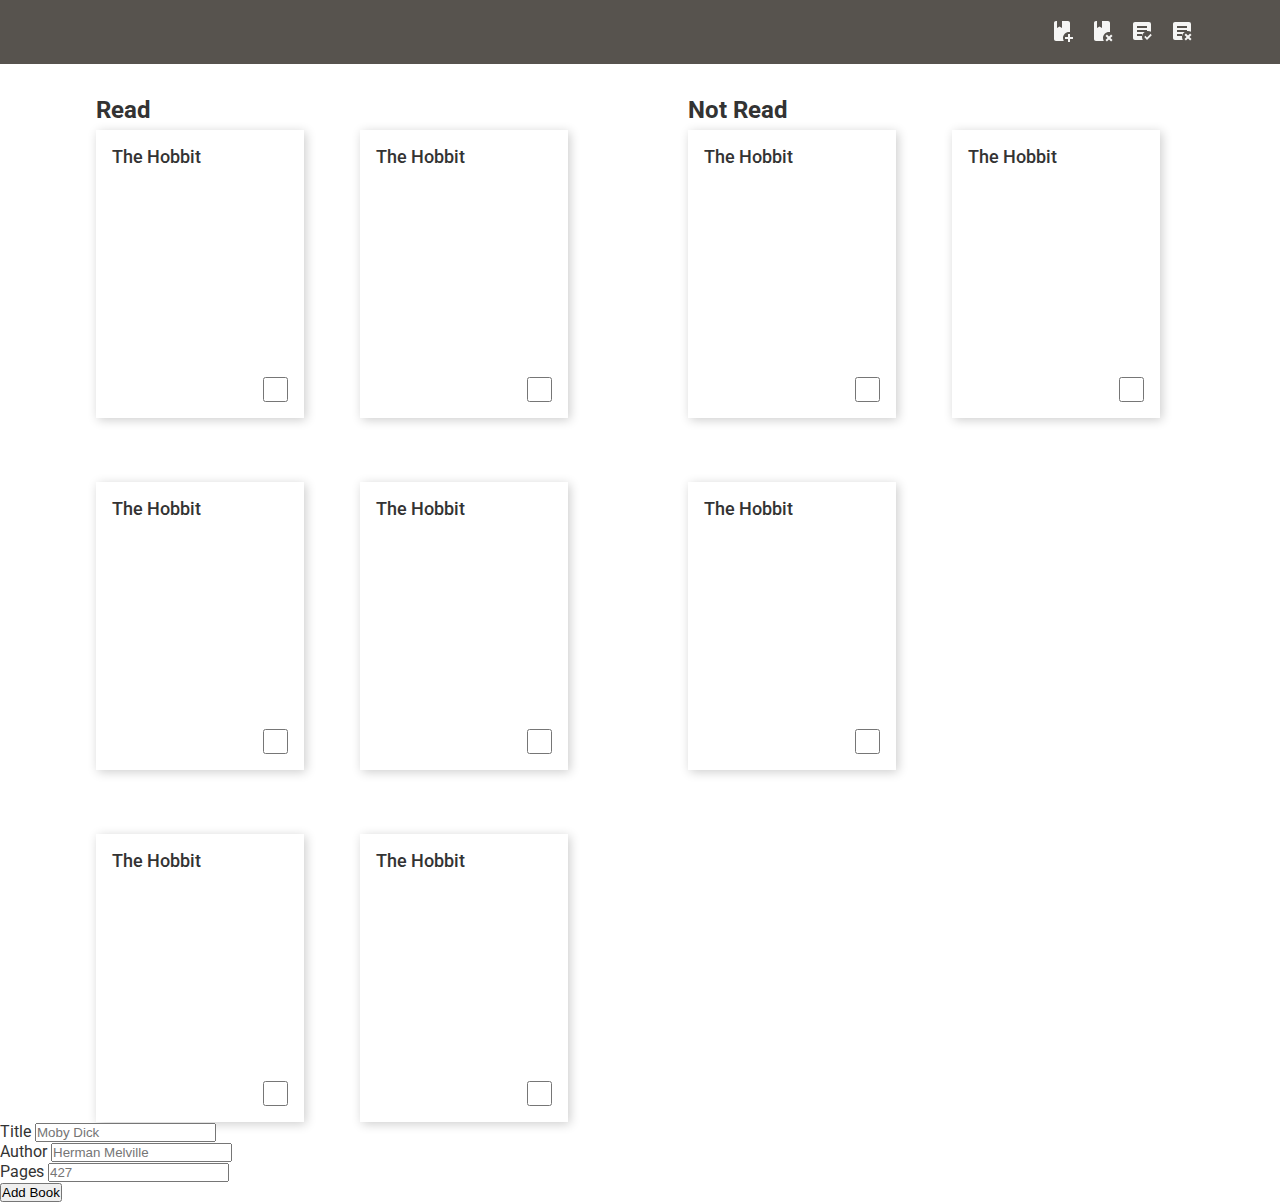
==== index.html @ dc0b7aeb "Feat: HTML form scaffolding" ====
<!DOCTYPE html>
<html lang="en">
<head>
  <meta charset="UTF-8">
  <meta http-equiv="X-UA-Compatible" content="IE=edge">
  <meta name="viewport" content="width=device-width, initial-scale=1.0">
  <link rel="preconnect" href="https://fonts.googleapis.com"><link rel="preconnect" href="https://fonts.gstatic.com" crossorigin><link href="https://fonts.googleapis.com/css2?family=Roboto:ital,wght@0,400;0,500;0,700;1,400;1,500;1,700&display=swap" rel="stylesheet">
  <link href="style.css" rel="stylesheet" />
  <script src="script.js" defer></script>
  <title>Library</title>
</head>
<body>
  <nav>
    <div class="container btns">
      <button class="new btn">
        <svg style="width:24px;height:24px" viewBox="0 0 24 24">
          <path d="M13 19C13 20.1 13.3 21.12 13.81 22H6C4.89 22 4 21.11 4 20V4C4 2.9 4.89 2 6 2H7V9L9.5 7.5L12 9V2H18C19.1 2 20 2.89 20 4V13.09C19.67 13.04 19.34 13 19 13C15.69 13 13 15.69 13 19M20 18V15H18V18H15V20H18V23H20V20H23V18H20Z" />
        </svg>
      </button>
      <button class="delete btn">
        <svg style="width:24px;height:24px" viewBox="0 0 24 24">
          <path d="M13 19C13 20.1 13.3 21.12 13.81 22H6C4.89 22 4 21.11 4 20V4C4 2.9 4.89 2 6 2H7V9L9.5 7.5L12 9V2H18C19.1 2 20 2.89 20 4V13.09C19.67 13.04 19.34 13 19 13C15.69 13 13 15.69 13 19M22.54 16.88L21.12 15.47L19 17.59L16.88 15.47L15.47 16.88L17.59 19L15.47 21.12L16.88 22.54L19 20.41L21.12 22.54L22.54 21.12L20.41 19L22.54 16.88Z" />
        </svg>
      </button>
      <button class="check btn">
        <svg style="width:24px;height:24px" viewBox="0 0 24 24">
          <path d="M17,21L14.25,18L15.41,16.84L17,18.43L20.59,14.84L21.75,16.25M12.8,21H5C3.89,21 3,20.1 3,19V5C3,3.89 3.89,3 5,3H19A2,2 0 0,1 21,5V12.8C20.12,12.29 19.09,12 18,12L17,12.08V11H7V13H14.69C13.07,14.07 12,15.91 12,18C12,19.09 12.29,20.12 12.8,21M12,15H7V17H12M17,7H7V9H17" />
        </svg>
      </button>
      <button class="uncheck btn">
        <svg style="width:24px;height:24px" viewBox="0 0 24 24">
          <path d="M14.46,15.88L15.88,14.46L18,16.59L20.12,14.46L21.54,15.88L19.41,18L21.54,20.12L20.12,21.54L18,19.41L15.88,21.54L14.46,20.12L16.59,18L14.46,15.88M12,17V15H7V17H12M17,11H7V13H14.69C13.07,14.07 12,15.91 12,18C12,19.09 12.29,20.12 12.8,21H5C3.89,21 3,20.1 3,19V5C3,3.89 3.89,3 5,3H19A2,2 0 0,1 21,5V12.8C20.12,12.29 19.09,12 18,12L17,12.08V11M17,9V7H7V9H17Z" />
      </svg>
      </button>
      
    </div>
  </nav>

  <article class="library container">
    <section class="read">
      <h2>Read</h2>
      <div class="shelf">
        <div class="book">
          <p class="title">The Hobbit</p>
          <input class="checkmark" type="checkbox">
        </div>
        <div class="book">
          <p class="title">The Hobbit</p>
          <input class="checkmark" type="checkbox">
        </div>
        <div class="book">
          <p class="title">The Hobbit</p>
          <input class="checkmark" type="checkbox">
        </div>
        <div class="book">
          <p class="title">The Hobbit</p>
          <input class="checkmark" type="checkbox">
        </div>
        <div class="book">
          <p class="title">The Hobbit</p>
          <input class="checkmark" type="checkbox">
        </div>
        <div class="book">
          <p class="title">The Hobbit</p>
          <input class="checkmark" type="checkbox">
        </div>
      </div>
    </section>
    <section class="not-read">
      <h2>Not Read</h2>
      <div class="shelf">
        <div class="book">
          <p class="title">The Hobbit</p>
          <input class="checkmark" type="checkbox">
        </div>
        <div class="book">
          <p class="title">The Hobbit</p>
          <input class="checkmark" type="checkbox">
        </div>
        <div class="book">
          <p class="title">The Hobbit</p>
          <input class="checkmark" type="checkbox">
        </div>
      </div>
    </section>
  </article>

  <form class="add-book" action="new-book.html" type="GET">
    <div>
      <label for="title">Title</label>
      <input type="text" name="title" id="title" placeholder="Moby Dick" required>
    </div>
    <div>
      <label for="author">Author</label>
      <input type="text" name="author" id="author" placeholder="Herman Melville">
    </div>
    <div>
      <label for="pages">Pages</label>
      <input type="number" name="Pages" id="pages" placeholder="427" min="1" step="5">
    </div>
    <button type="submit">Add Book</button>
  </form>
</body>
</html>
---- style.css ----
* {
  box-sizing: border-box;
  margin: 0;
  padding: 0;
}

html {
  font-family: 'Roboto', sans-serif;
  color: #333;
}

nav {
  background-color: #57534e;
  margin-bottom: 2rem;
  width: 100vw;
  min-width: 100%;
}

h2 {
  margin-bottom: 0.4rem;
}

p {
  font-size: 18px;
  font-weight: 500;
}

.container {
  width: 100vw;
  max-width: 1600px;
  margin: 0 auto;
}

.btns {
  display: flex;
  align-items: center;
  justify-content: flex-end;
  gap: 1rem;

  padding-right: 5.4rem;
  height: 4rem;
 
}

.library {
  display: grid;
  grid-template-columns: repeat(2, 1fr);
  column-gap: 4rem;
  padding-left: 2rem;
}

.read {
  padding-left: 4rem;
}

.not-read {
  padding-right: 4rem;
}


.shelf {
  display: grid;
  grid-template-columns: repeat(auto-fill, minmax(13.5rem, 1fr));
  row-gap: 4rem;
}

.book {
  height: 18rem;
  width: 13rem;
  box-shadow: 2px 2px 10px rgba(0,0,0,0.2);
  padding: 1rem;

  display: flex;
  flex-direction: column;
  justify-content: space-between;
}

.book:hover {
  transform: scale(105%);
}

.btn {
  border: none;
  background-color: #57534e;
  fill: #f5f5f4;
}

.btn:hover {
  cursor: pointer;
  transform: scale(120%);
}

input[type='checkbox'] {
  align-self: flex-end;
  cursor: pointer;
  height: 25px;
  width: 25px;
}
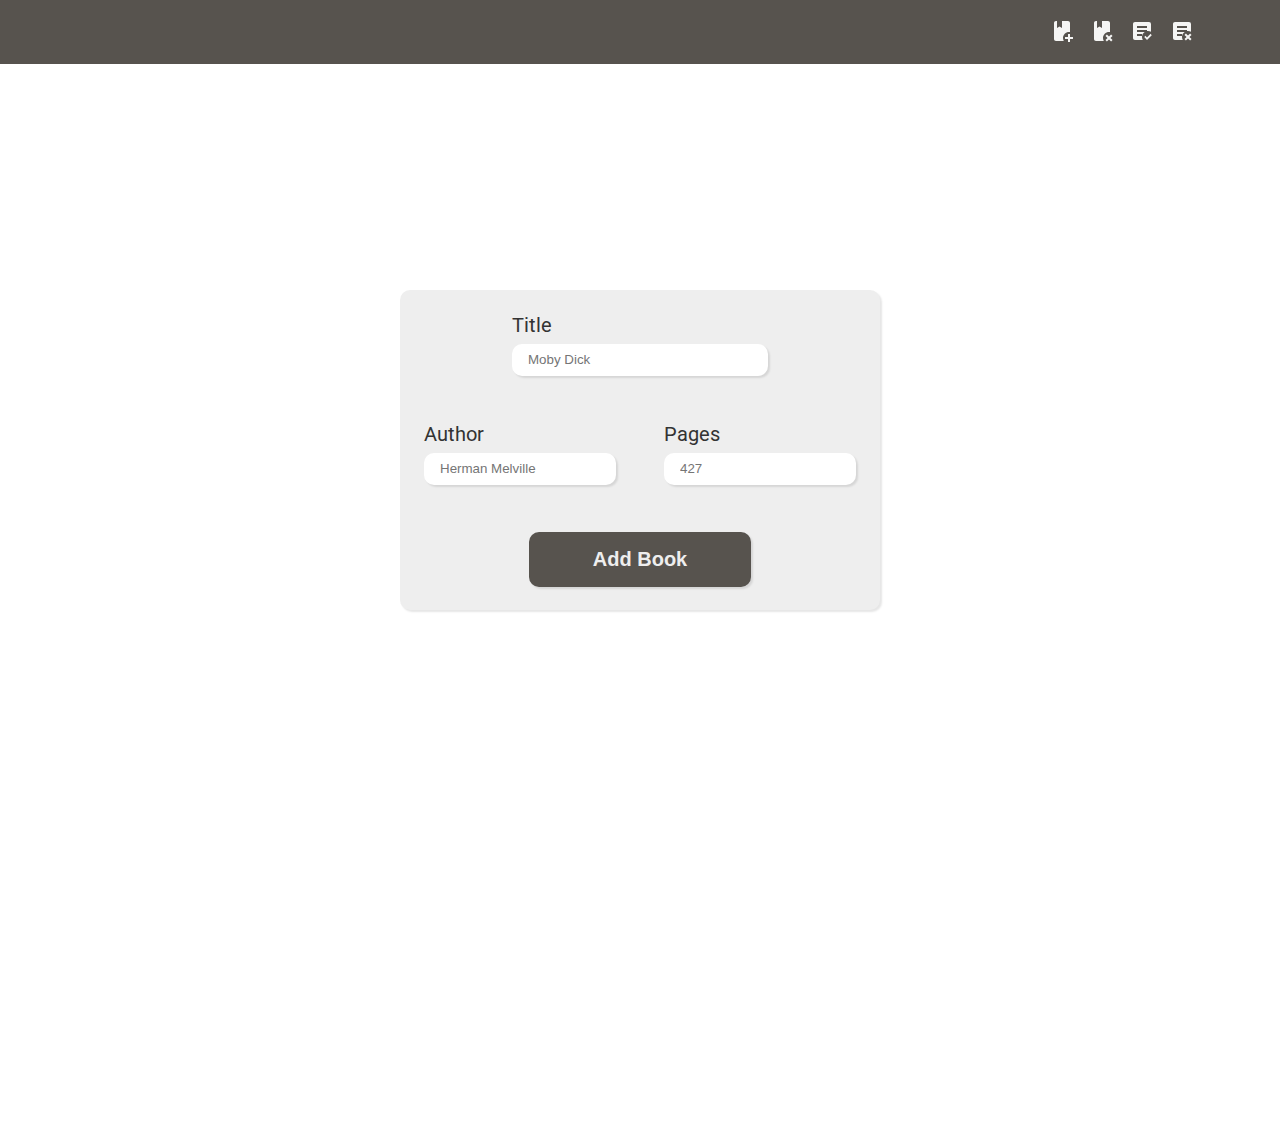
==== commit 35a5931e: "Feat: Form styling" ====
--- a/index.html
+++ b/index.html
@@ -36,7 +36,7 @@
     </div>
   </nav>
 
-  <article class="library container">
+  <article class="library container hidden-article">
     <section class="read">
       <h2>Read</h2>
       <div class="shelf">
@@ -86,19 +86,19 @@
   </article>
 
   <form class="add-book" action="new-book.html" type="GET">
-    <div>
+    <div class="title">
       <label for="title">Title</label>
       <input type="text" name="title" id="title" placeholder="Moby Dick" required>
     </div>
-    <div>
+    <div class="author">
       <label for="author">Author</label>
       <input type="text" name="author" id="author" placeholder="Herman Melville">
     </div>
-    <div>
+    <div class="pages">
       <label for="pages">Pages</label>
       <input type="number" name="Pages" id="pages" placeholder="427" min="1" step="5">
     </div>
-    <button type="submit">Add Book</button>
+    <button class="add-book-btn" type="submit">Add Book</button>
   </form>
 </body>
 </html>--- a/style.css
+++ b/style.css
@@ -23,6 +23,10 @@
 p {
   font-size: 18px;
   font-weight: 500;
+}
+
+label {
+  font-size: 20px;
 }
 
 .container {
@@ -95,4 +99,76 @@
   cursor: pointer;
   height: 25px;
   width: 25px;
+}
+
+.add-book {
+  position: absolute;
+  top: 50%;
+  left: 50%;
+  transform: translate(-50%, -50%);
+
+  background-color: #eee;
+  height: 20rem;
+  width: 30rem;
+  border-radius: 10px;
+  box-shadow: 2px 2px 2px rgba(0,0,0,0.1);
+
+  display: grid;
+  grid-template-columns: repeat(2, 1fr);
+}
+
+.title,
+.add-book-btn {
+  grid-column: 1 / 3;
+}
+
+.title,
+.author,
+.pages {
+  align-self: center;
+  justify-self: center;
+  display: flex;
+  flex-direction: column;
+  gap: 0.4rem;
+}
+
+.title input {
+  width: 16rem;
+}
+
+.author input,
+.pages input {
+  width: 12rem;
+}
+
+form input {
+  border: none;
+  height: 2rem;
+  padding: 1rem;
+  border-radius: 10px;
+  box-shadow: 2px 2px 2px rgba(0,0,0,0.1);
+}
+
+.add-book-btn {
+  align-self: center;
+  justify-self: center;
+
+  padding: 1rem 4rem;
+  border: none;
+  border-radius: 10px;
+  cursor: pointer;
+
+  background-color: #57534e;
+  color: #eee;
+  font-size: 20px;
+  font-weight: 600;
+  box-shadow: 2px 2px 2px rgba(0,0,0,0.1);
+}
+
+.hidden-article {
+  transform: scale(0);
+}
+
+.hidden-form {
+  display: none;
 }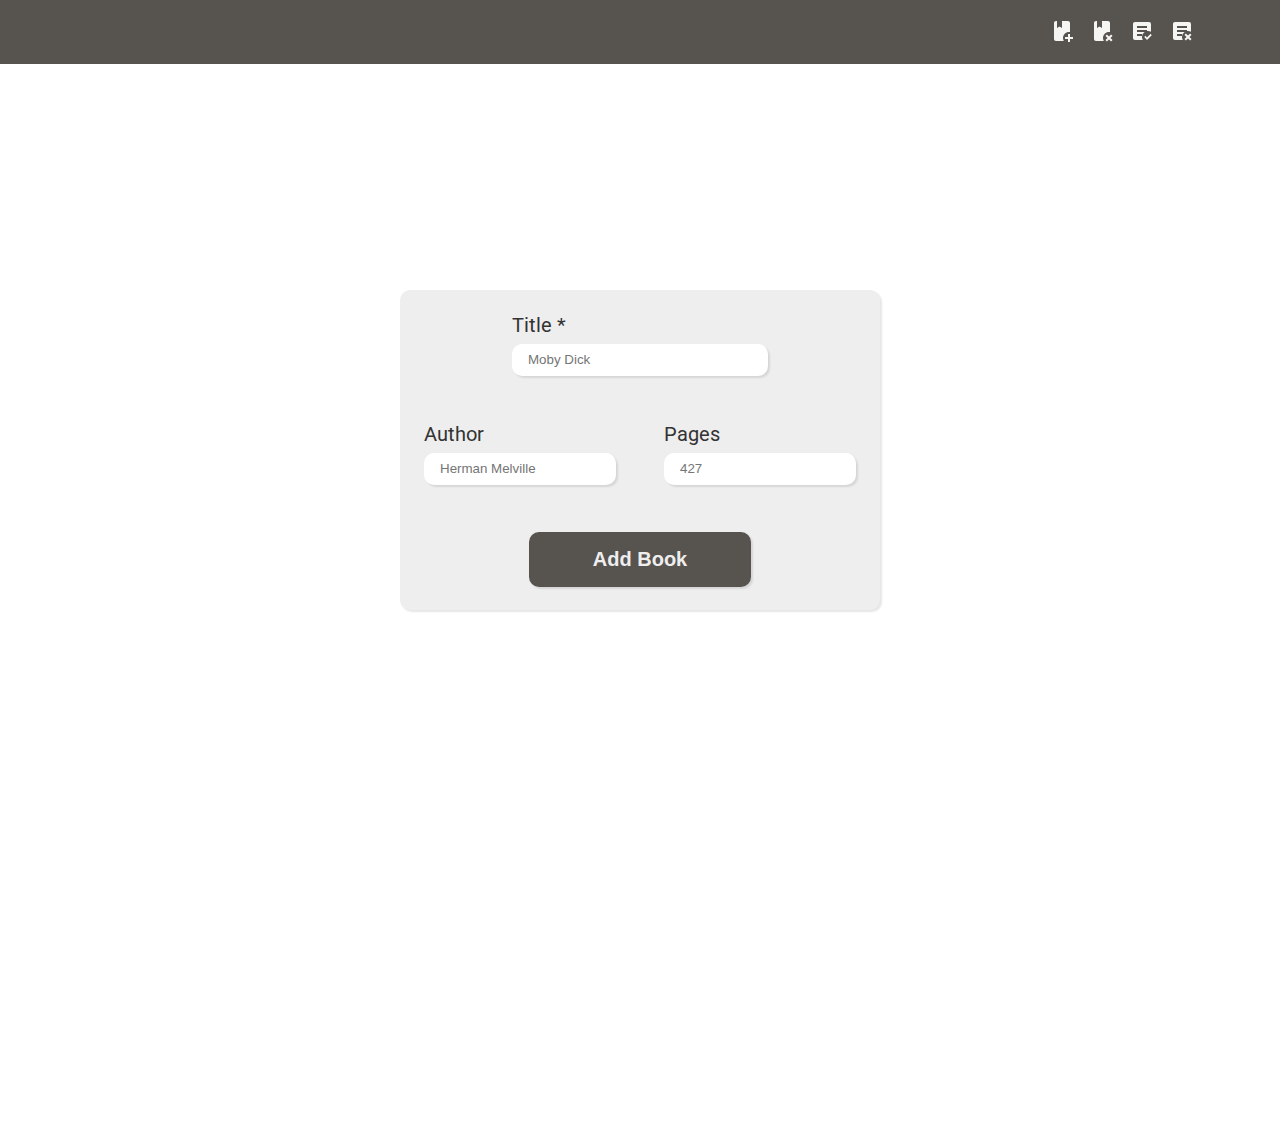
==== commit bd6877a9: "Update: Asterisk added to title to indicate required field" ====
--- a/index.html
+++ b/index.html
@@ -87,7 +87,7 @@
 
   <form class="add-book" action="new-book.html" type="GET">
     <div class="title">
-      <label for="title">Title</label>
+      <label for="title">Title *</label>
       <input type="text" name="title" id="title" placeholder="Moby Dick" required>
     </div>
     <div class="author">
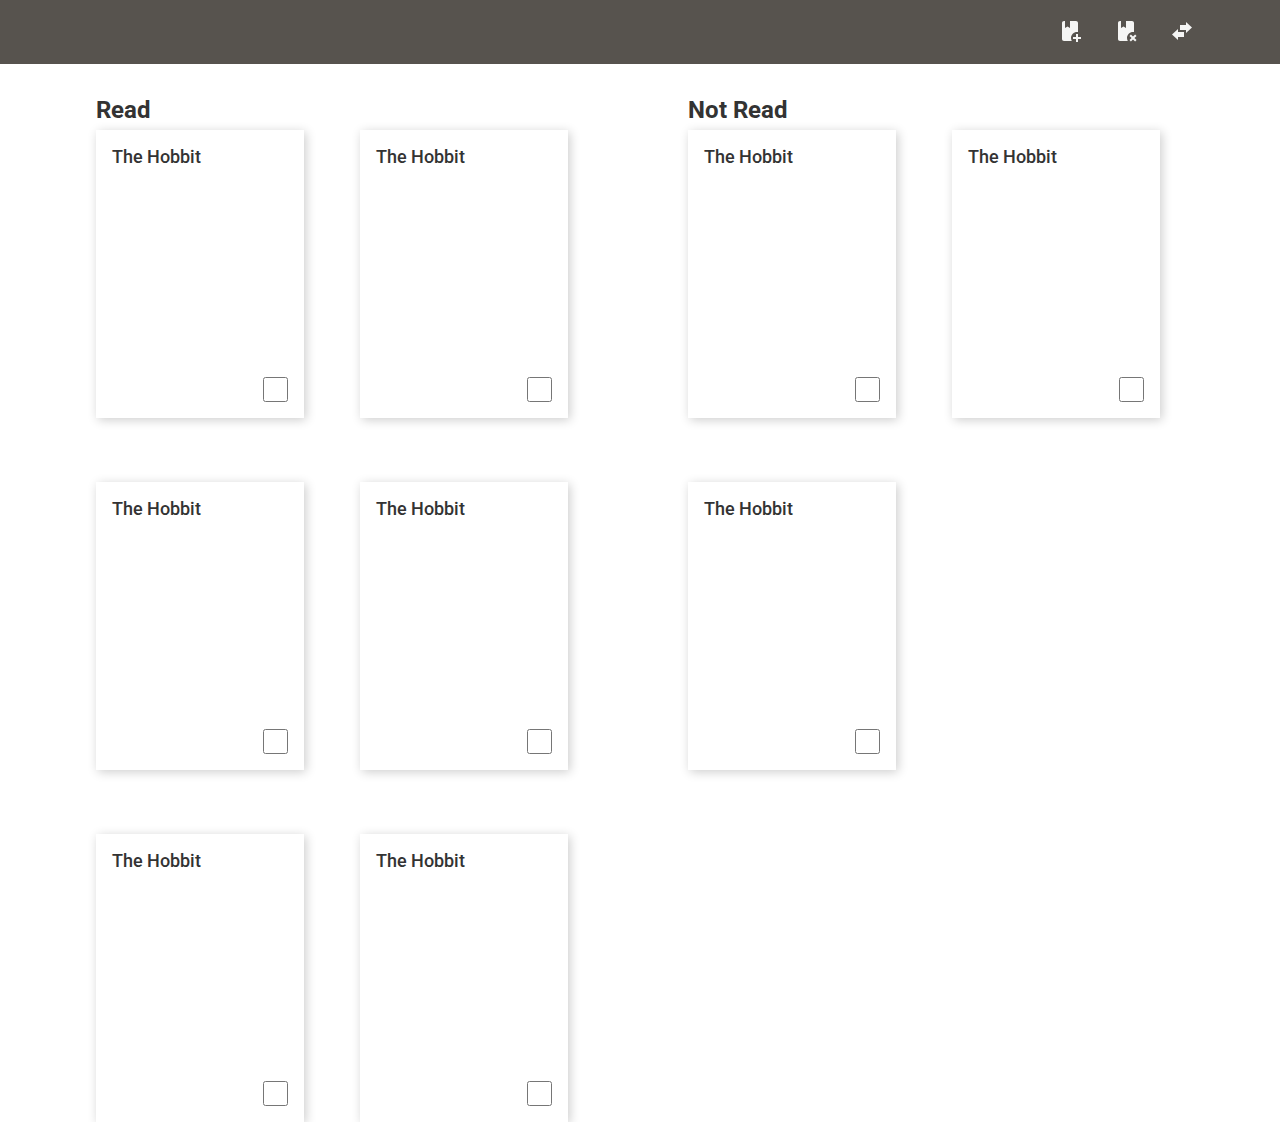
==== commit a7b68970: "Feat: Form window open and close with javascript" ====
--- a/index.html
+++ b/index.html
@@ -6,7 +6,7 @@
   <meta name="viewport" content="width=device-width, initial-scale=1.0">
   <link rel="preconnect" href="https://fonts.googleapis.com"><link rel="preconnect" href="https://fonts.gstatic.com" crossorigin><link href="https://fonts.googleapis.com/css2?family=Roboto:ital,wght@0,400;0,500;0,700;1,400;1,500;1,700&display=swap" rel="stylesheet">
   <link href="style.css" rel="stylesheet" />
-  <script src="script.js" defer></script>
+  
   <title>Library</title>
 </head>
 <body>
@@ -22,21 +22,17 @@
           <path d="M13 19C13 20.1 13.3 21.12 13.81 22H6C4.89 22 4 21.11 4 20V4C4 2.9 4.89 2 6 2H7V9L9.5 7.5L12 9V2H18C19.1 2 20 2.89 20 4V13.09C19.67 13.04 19.34 13 19 13C15.69 13 13 15.69 13 19M22.54 16.88L21.12 15.47L19 17.59L16.88 15.47L15.47 16.88L17.59 19L15.47 21.12L16.88 22.54L19 20.41L21.12 22.54L22.54 21.12L20.41 19L22.54 16.88Z" />
         </svg>
       </button>
-      <button class="check btn">
-        <svg style="width:24px;height:24px" viewBox="0 0 24 24">
-          <path d="M17,21L14.25,18L15.41,16.84L17,18.43L20.59,14.84L21.75,16.25M12.8,21H5C3.89,21 3,20.1 3,19V5C3,3.89 3.89,3 5,3H19A2,2 0 0,1 21,5V12.8C20.12,12.29 19.09,12 18,12L17,12.08V11H7V13H14.69C13.07,14.07 12,15.91 12,18C12,19.09 12.29,20.12 12.8,21M12,15H7V17H12M17,7H7V9H17" />
-        </svg>
-      </button>
       <button class="uncheck btn">
         <svg style="width:24px;height:24px" viewBox="0 0 24 24">
-          <path d="M14.46,15.88L15.88,14.46L18,16.59L20.12,14.46L21.54,15.88L19.41,18L21.54,20.12L20.12,21.54L18,19.41L15.88,21.54L14.46,20.12L16.59,18L14.46,15.88M12,17V15H7V17H12M17,11H7V13H14.69C13.07,14.07 12,15.91 12,18C12,19.09 12.29,20.12 12.8,21H5C3.89,21 3,20.1 3,19V5C3,3.89 3.89,3 5,3H19A2,2 0 0,1 21,5V12.8C20.12,12.29 19.09,12 18,12L17,12.08V11M17,9V7H7V9H17Z" />
+          <path d="M8,10V13H14V18H8V21L2,15.5L8,10M22,8.5L16,3V6H10V11H16V14L22,8.5Z" />
+      </svg>
       </svg>
       </button>
       
     </div>
   </nav>
 
-  <article class="library container hidden-article">
+  <article class="library container">
     <section class="read">
       <h2>Read</h2>
       <div class="shelf">
@@ -84,21 +80,23 @@
       </div>
     </section>
   </article>
-
-  <form class="add-book" action="new-book.html" type="GET">
-    <div class="title">
-      <label for="title">Title *</label>
-      <input type="text" name="title" id="title" placeholder="Moby Dick" required>
-    </div>
-    <div class="author">
-      <label for="author">Author</label>
-      <input type="text" name="author" id="author" placeholder="Herman Melville">
-    </div>
-    <div class="pages">
-      <label for="pages">Pages</label>
-      <input type="number" name="Pages" id="pages" placeholder="427" min="1" step="5">
-    </div>
-    <button class="add-book-btn" type="submit">Add Book</button>
-  </form>
+  <div id='form-root'>
+    <form class="add-book hidden" action="new-book.html" type="GET">
+      <div class="form-title">
+        <label for="title">Title *</label>
+        <input type="text" name="title" id="title" placeholder="Moby Dick" required>
+      </div>
+      <div class="author">
+        <label for="author">Author</label>
+        <input type="text" name="author" id="author" placeholder="Herman Melville">
+      </div>
+      <div class="pages">
+        <label for="pages">Pages</label>
+        <input type="number" name="Pages" id="pages" placeholder="427" min="1" step="5">
+      </div>
+      <button class="add-book-btn" type="submit">Add Book</button>
+    </form>
+  </div>
 </body>
+<script src="script.js"></script>
 </html>--- a/style.css
+++ b/style.css
@@ -39,7 +39,7 @@
   display: flex;
   align-items: center;
   justify-content: flex-end;
-  gap: 1rem;
+  gap: 2rem;
 
   padding-right: 5.4rem;
   height: 4rem;
@@ -102,10 +102,11 @@
 }
 
 .add-book {
-  position: absolute;
+  position: fixed;
   top: 50%;
   left: 50%;
   transform: translate(-50%, -50%);
+  z-index: 10;
 
   background-color: #eee;
   height: 20rem;
@@ -117,12 +118,12 @@
   grid-template-columns: repeat(2, 1fr);
 }
 
-.title,
+.form-title,
 .add-book-btn {
   grid-column: 1 / 3;
 }
 
-.title,
+.form-title,
 .author,
 .pages {
   align-self: center;
@@ -149,6 +150,10 @@
   box-shadow: 2px 2px 2px rgba(0,0,0,0.1);
 }
 
+form input:focus {
+  outline: 2px solid #2563eb;
+}
+
 .add-book-btn {
   align-self: center;
   justify-self: center;
@@ -165,10 +170,9 @@
   box-shadow: 2px 2px 2px rgba(0,0,0,0.1);
 }
 
-.hidden-article {
+.hidden {
+  opacity: 0;
   transform: scale(0);
+  transition: 200ms ease-in-out;
+  pointer-events: none;
 }
-
-.hidden-form {
-  display: none;
-}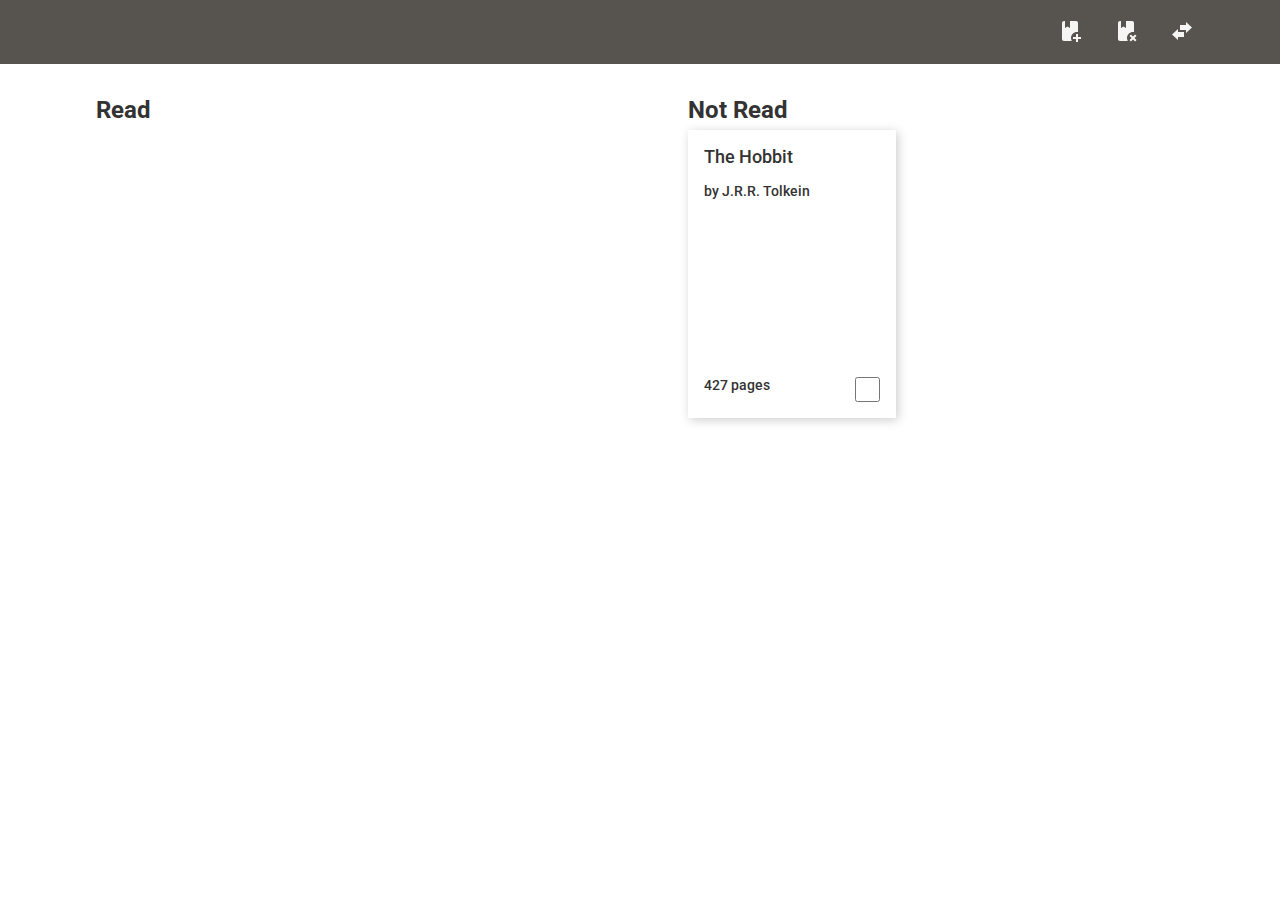
==== commit 20c5b31a: "Fix: Bug which duplicated book cards" ====
--- a/index.html
+++ b/index.html
@@ -35,64 +35,39 @@
   <article class="library container">
     <section class="read">
       <h2>Read</h2>
-      <div class="shelf">
-        <div class="book">
-          <p class="title">The Hobbit</p>
-          <input class="checkmark" type="checkbox">
-        </div>
-        <div class="book">
-          <p class="title">The Hobbit</p>
-          <input class="checkmark" type="checkbox">
-        </div>
-        <div class="book">
-          <p class="title">The Hobbit</p>
-          <input class="checkmark" type="checkbox">
-        </div>
-        <div class="book">
-          <p class="title">The Hobbit</p>
-          <input class="checkmark" type="checkbox">
-        </div>
-        <div class="book">
-          <p class="title">The Hobbit</p>
-          <input class="checkmark" type="checkbox">
-        </div>
-        <div class="book">
-          <p class="title">The Hobbit</p>
-          <input class="checkmark" type="checkbox">
-        </div>
+      <div class="shelf" id="read-shelf">
+        
       </div>
     </section>
     <section class="not-read">
       <h2>Not Read</h2>
-      <div class="shelf">
+      <div class="shelf" id="not-read-shelf">
         <div class="book">
-          <p class="title">The Hobbit</p>
-          <input class="checkmark" type="checkbox">
-        </div>
-        <div class="book">
-          <p class="title">The Hobbit</p>
-          <input class="checkmark" type="checkbox">
-        </div>
-        <div class="book">
-          <p class="title">The Hobbit</p>
-          <input class="checkmark" type="checkbox">
+          <div>
+            <p class="title">The Hobbit</p>
+            <p class="writer">by J.R.R. Tolkein</p>
+          </div>
+          <div class="input-container">
+            <p class="page-number">427 pages</p>
+            <input class="checkmark" type="checkbox">
+          </div>
         </div>
       </div>
     </section>
   </article>
   <div id='form-root'>
-    <form class="add-book hidden" action="new-book.html" type="GET">
+    <form class="add-book hidden">
       <div class="form-title">
         <label for="title">Title *</label>
         <input type="text" name="title" id="title" placeholder="Moby Dick" required>
       </div>
       <div class="author">
-        <label for="author">Author</label>
-        <input type="text" name="author" id="author" placeholder="Herman Melville">
+        <label for="author">Author *</label>
+        <input type="text" name="author" id="author" placeholder="Herman Melville" required>
       </div>
       <div class="pages">
         <label for="pages">Pages</label>
-        <input type="number" name="Pages" id="pages" placeholder="427" min="1" step="5">
+        <input type="number" name="Pages" id="pages" placeholder="427" min="1">
       </div>
       <button class="add-book-btn" type="submit">Add Book</button>
     </form>
--- a/style.css
+++ b/style.css
@@ -94,8 +94,12 @@
   transform: scale(120%);
 }
 
+.input-container {
+  display: flex;
+  justify-content: space-between;
+}
+
 input[type='checkbox'] {
-  align-self: flex-end;
   cursor: pointer;
   height: 25px;
   width: 25px;
@@ -116,6 +120,15 @@
 
   display: grid;
   grid-template-columns: repeat(2, 1fr);
+}
+
+.title {
+  margin-bottom: 1rem;
+}
+
+.writer,
+.page-number {
+  font-size: 14px;
 }
 
 .form-title,
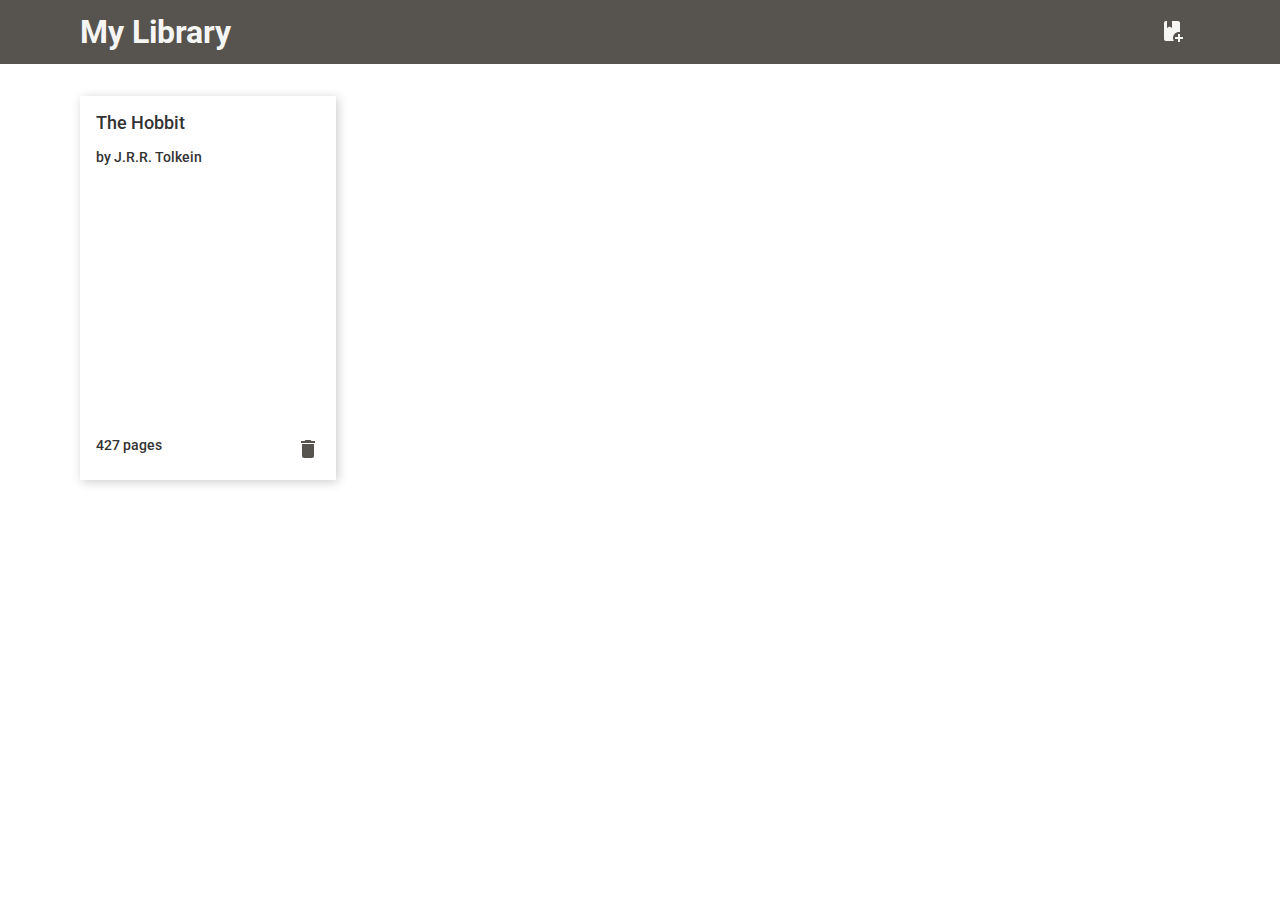
==== commit b1ee0b54: "Update: Removed separate shelves and replaced check box with delete button" ====
--- a/index.html
+++ b/index.html
@@ -12,49 +12,34 @@
 <body>
   <nav>
     <div class="container btns">
+      <h1>My Library</h1>
       <button class="new btn">
         <svg style="width:24px;height:24px" viewBox="0 0 24 24">
           <path d="M13 19C13 20.1 13.3 21.12 13.81 22H6C4.89 22 4 21.11 4 20V4C4 2.9 4.89 2 6 2H7V9L9.5 7.5L12 9V2H18C19.1 2 20 2.89 20 4V13.09C19.67 13.04 19.34 13 19 13C15.69 13 13 15.69 13 19M20 18V15H18V18H15V20H18V23H20V20H23V18H20Z" />
         </svg>
       </button>
-      <button class="delete btn">
-        <svg style="width:24px;height:24px" viewBox="0 0 24 24">
-          <path d="M13 19C13 20.1 13.3 21.12 13.81 22H6C4.89 22 4 21.11 4 20V4C4 2.9 4.89 2 6 2H7V9L9.5 7.5L12 9V2H18C19.1 2 20 2.89 20 4V13.09C19.67 13.04 19.34 13 19 13C15.69 13 13 15.69 13 19M22.54 16.88L21.12 15.47L19 17.59L16.88 15.47L15.47 16.88L17.59 19L15.47 21.12L16.88 22.54L19 20.41L21.12 22.54L22.54 21.12L20.41 19L22.54 16.88Z" />
-        </svg>
-      </button>
-      <button class="uncheck btn">
-        <svg style="width:24px;height:24px" viewBox="0 0 24 24">
-          <path d="M8,10V13H14V18H8V21L2,15.5L8,10M22,8.5L16,3V6H10V11H16V14L22,8.5Z" />
-      </svg>
-      </svg>
-      </button>
-      
     </div>
   </nav>
 
   <article class="library container">
-    <section class="read">
-      <h2>Read</h2>
-      <div class="shelf" id="read-shelf">
-        
-      </div>
-    </section>
-    <section class="not-read">
-      <h2>Not Read</h2>
-      <div class="shelf" id="not-read-shelf">
-        <div class="book">
-          <div>
-            <p class="title">The Hobbit</p>
-            <p class="writer">by J.R.R. Tolkein</p>
-          </div>
-          <div class="input-container">
-            <p class="page-number">427 pages</p>
-            <input class="checkmark" type="checkbox">
-          </div>
+    <div class="shelf" id="shelf">
+      <div class="book">
+        <div>
+          <p class="title">The Hobbit</p>
+          <p class="writer">by J.R.R. Tolkein</p>
+        </div>
+        <div class="input-container">
+          <p class="page-number">427 pages</p>
+          <button class="delete">
+            <svg style="width:24px;height:24px" viewBox="0 0 24 24">
+              <path d="M19,4H15.5L14.5,3H9.5L8.5,4H5V6H19M6,19A2,2 0 0,0 8,21H16A2,2 0 0,0 18,19V7H6V19Z" />
+            </svg>
+          </button>
         </div>
       </div>
-    </section>
+    </div>
   </article>
+
   <div id='form-root'>
     <form class="add-book hidden">
       <div class="form-title">
--- a/style.css
+++ b/style.css
@@ -14,6 +14,10 @@
   margin-bottom: 2rem;
   width: 100vw;
   min-width: 100%;
+}
+
+h1 {
+  color: #f5f5f4;
 }
 
 h2 {
@@ -38,39 +42,27 @@
 .btns {
   display: flex;
   align-items: center;
-  justify-content: flex-end;
-  gap: 2rem;
+  justify-content: space-between;
 
-  padding-right: 5.4rem;
+  padding: 0 5rem;
   height: 4rem;
- 
 }
 
 .library {
   display: grid;
-  grid-template-columns: repeat(2, 1fr);
   column-gap: 4rem;
-  padding-left: 2rem;
+  padding: 0 5rem;
 }
-
-.read {
-  padding-left: 4rem;
-}
-
-.not-read {
-  padding-right: 4rem;
-}
-
 
 .shelf {
   display: grid;
-  grid-template-columns: repeat(auto-fill, minmax(13.5rem, 1fr));
-  row-gap: 4rem;
+  grid-template-columns: repeat(auto-fill, minmax(17rem, 1fr));
+  row-gap: 2rem;
 }
 
 .book {
-  height: 18rem;
-  width: 13rem;
+  height: 24rem;
+  width: 16rem;
   box-shadow: 2px 2px 10px rgba(0,0,0,0.2);
   padding: 1rem;
 
@@ -87,6 +79,7 @@
   border: none;
   background-color: #57534e;
   fill: #f5f5f4;
+  padding-right: 1rem;
 }
 
 .btn:hover {
@@ -99,10 +92,15 @@
   justify-content: space-between;
 }
 
-input[type='checkbox'] {
+.delete {
+  border: none;
+  background-color: #fff;
+  fill: #57534e;
+}
+
+.delete:hover {
   cursor: pointer;
-  height: 25px;
-  width: 25px;
+  transform: scale(120%);
 }
 
 .add-book {
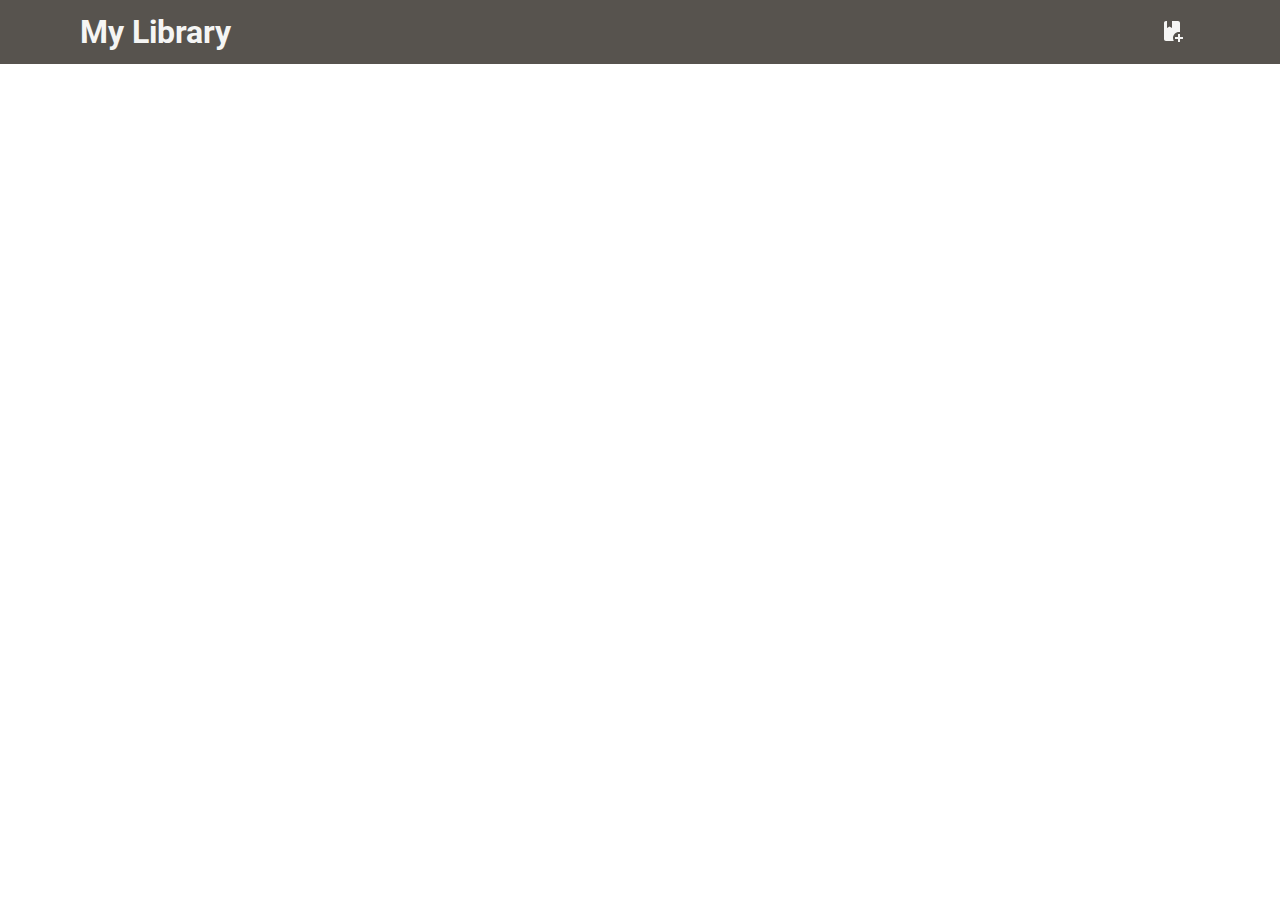
==== commit e8debfa4: "Fix: Book can no longer be created without a title and author" ====
--- a/index.html
+++ b/index.html
@@ -23,20 +23,7 @@
 
   <article class="library container">
     <div class="shelf" id="shelf">
-      <div class="book">
-        <div>
-          <p class="title">The Hobbit</p>
-          <p class="writer">by J.R.R. Tolkein</p>
-        </div>
-        <div class="input-container">
-          <p class="page-number">427 pages</p>
-          <button class="delete">
-            <svg style="width:24px;height:24px" viewBox="0 0 24 24">
-              <path d="M19,4H15.5L14.5,3H9.5L8.5,4H5V6H19M6,19A2,2 0 0,0 8,21H16A2,2 0 0,0 18,19V7H6V19Z" />
-            </svg>
-          </button>
-        </div>
-      </div>
+      
     </div>
   </article>
 
--- a/style.css
+++ b/style.css
@@ -2,6 +2,7 @@
   box-sizing: border-box;
   margin: 0;
   padding: 0;
+  transition: all 0.2s;
 }
 
 html {
